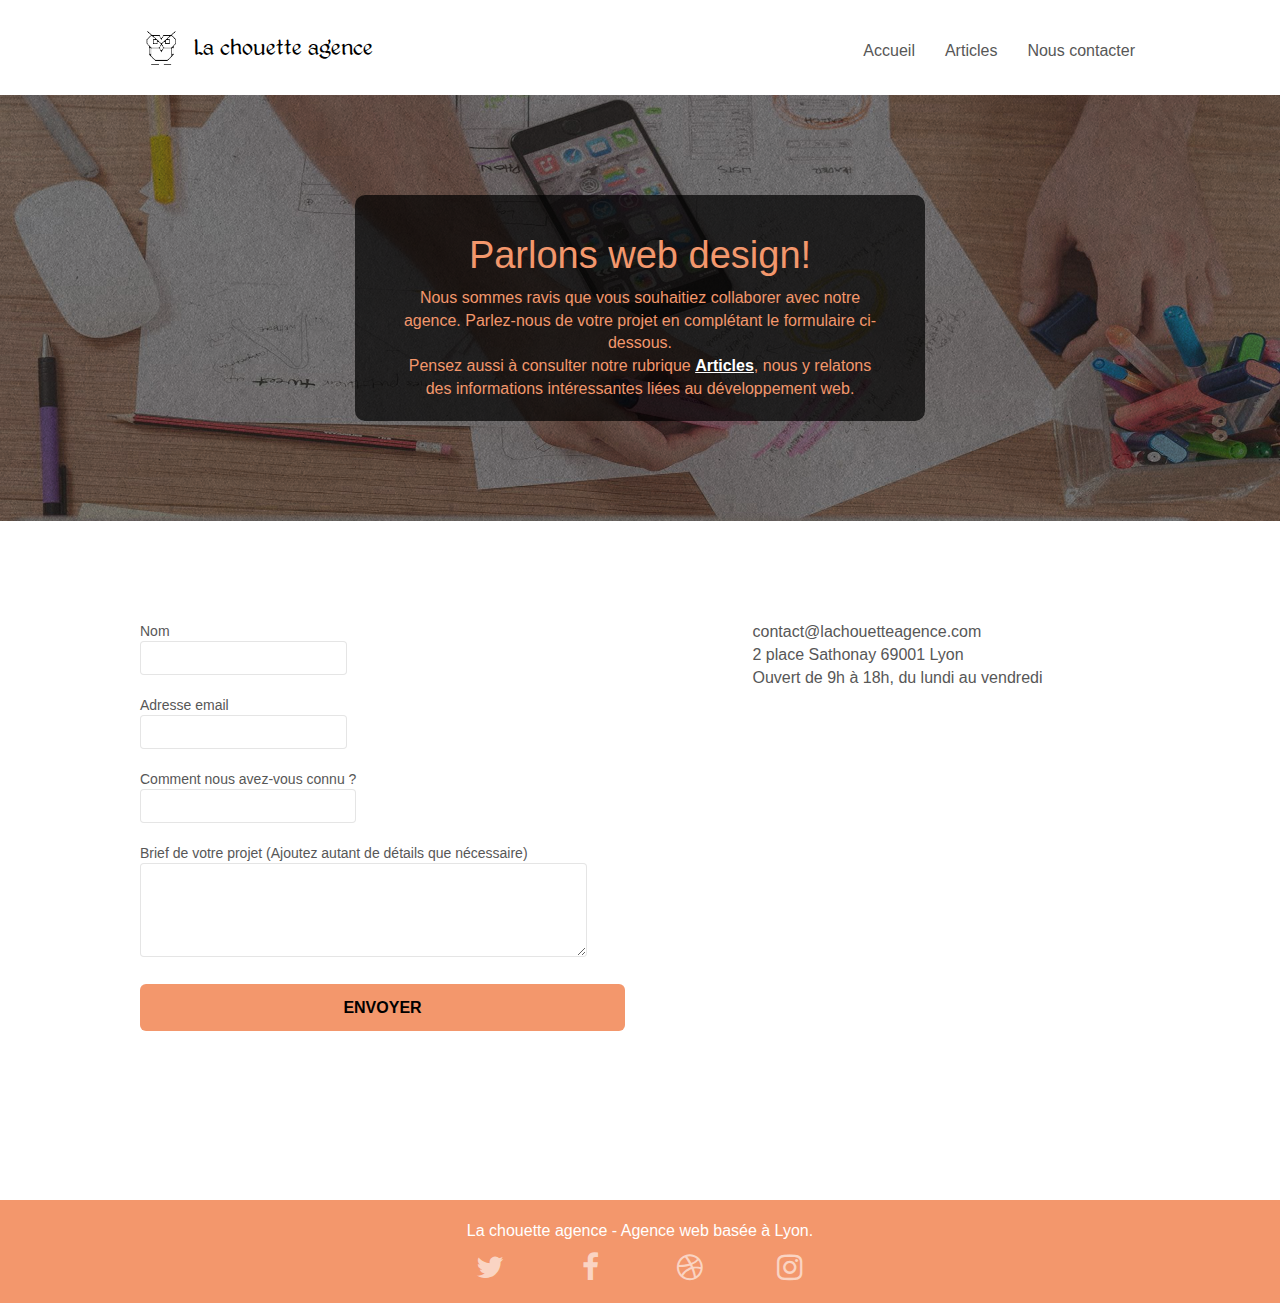
==== contact.html @ 6a5413c5 "uploaded chouette agence seo optimized" ====
<!DOCTYPE html>
<html lang="Default">

<head>
  <meta charset="utf-8" />
  <meta name="viewport" content="width=device-width, initial-scale=1.0, viewport-fit=cover" />
  <title>Contact - La chouette agence</title>
  <meta name="description" content="" />
  <meta name="robots" content="index,follow" />

  <link rel="shortcut icon" type="image/png" href="img/favicon.jpg" />
  <link rel="stylesheet" type="text/css" href="css/bootstrap.min.css" />
  <link rel="stylesheet" type="text/css" href="css/style.min.css" />
  <link rel="stylesheet" type="text/css" href="css/font-awesome.min.css" />
  <link rel="stylesheet" type="text/css" href="css/et-line.min.css" />

  <script src="js/jquery-2.1.0.min.min.js"></script>
  <script src="js/bootstrap.min.min.js"></script>
  <script src="js/blocs.min.min.js"></script>
  <script src="js/jqBootstrapValidation.min.min.js"></script>
  <script src="js/formHandler.min.min.js"></script>

  <!-- Analytics -->
  <script async src="https://www.googletagmanager.com/gtag/js?id=UA-127032970-1"></script>
  <script>
    window.dataLayer = window.dataLayer || [];
    function gtag() {
      dataLayer.push(arguments);
    }
    gtag("js", new Date());

    gtag("config", "UA-127032970-1");
  </script>
  <!-- Analytics END -->
</head>

<body>
  <!-- Principal conteneur -->
  <main class="page-container">
    <!-- bloc-0 -->
    <header class="bloc bgc-white l-bloc" id="bloc-0">
      <div class="container bloc-sm">
        <nav class="navbar row">
          <div class="navbar-header">
            <a class="navbar-brand" href="la_chouette_agence.html"><img src="img/logo-chouette.png"
                alt="La chouette agence, agence web design Lyon" height="40" />
              <span class="chouette-logo">La chouette agence</span>
            </a>
            <button id="nav-toggle" type="button" class="ui-navbar-toggle navbar-toggle" data-toggle="collapse"
              data-target=".navbar-1">
              <span class="sr-only">Toggle navigation</span><span class="icon-bar"></span><span
                class="icon-bar"></span><span class="icon-bar"></span>
            </button>
          </div>
          <div class="collapse navbar-collapse navbar-1 special-dropdown-nav">
            <ul class="site-navigation nav navbar-nav">
              <li>
                <a href="la_chouette_agence.html">Accueil</a>
              </li>
              <li>
                <a href="articles.html">Articles</a>
              </li>
              <li>
                <a href="contact.html">Nous contacter</a>
              </li>
            </ul>
          </div>
        </nav>
      </div>
    </header>
    <!-- bloc-0 END -->

    <!-- bloc-6 -->
    <section class="bloc bg-dots-bg bg-repeat bgc-atomic-tangerine d-bloc bloc-bg-texture texture-paper bg-banniere"
      id="bloc-6">
      <div class="container bloc-lg">
        <div class="row tight-width-whitespace">
          <div class="col-sm-12">
            <div class="black-background-3">
              <h1 class="text-center hero-bloc-text tc-white">
                Parlons web design!
              </h1>
              <p class="text-center mg-lg tc-white tight-width-whitespace">
                Nous sommes ravis que vous souhaitiez collaborer avec notre
                agence. Parlez-nous de votre projet en complétant le
                formulaire ci-dessous. <br />
                Pensez aussi à consulter notre rubrique
                <a class="ltc-white bold-link" href="articles.html">Articles</a>, nous y relatons des informations
                intéressantes liées au
                développement web.
              </p>
            </div>
          </div>
        </div>
      </div>
    </section>
    <!-- bloc-6 END -->

    <!-- bloc-7 -->
    <section class="bloc bgc-white l-bloc" id="bloc-7">
      <div class="container bloc-lg">
        <div class="row">
          <div class="col-sm-6">
            <form id="form_1" novalidate success-msg="Your message has been sent."
              fail-msg="Sorry it seems that our mail server is not responding, Sorry for the inconvenience!">
              <div class="form-group">
                <label>
                  Nom
                  <input id="name" class="form-control" required />
                </label>
              </div>
              <div class="form-group">
                <label>
                  Adresse email
                  <input id="email" class="form-control" type="email" required />
                </label>
              </div>
              <div class="form-group">
                <label>
                  Comment nous avez-vous connu ?
                  <input class="form-control" type="email" required id="input_504" />
                </label>
              </div>
              <div class="form-group">
                <label>
                  Brief de votre projet (Ajoutez autant de détails que
                  nécessaire)<br />
                  <textarea id="message" class="form-control" rows="4" cols="50" required></textarea>
                </label>
              </div>
              <button class="bloc-button btn btn-lg btn-block cta-hero btn-atomic-tangerine" type="submit">
                Envoyer
              </button>
            </form>
          </div>
          <div class="col-sm-6 right-col">
            <p>
              contact@lachouetteagence.com<br />2 place Sathonay 69001 Lyon<br />Ouvert
              de 9h à 18h, du lundi au vendredi<br />
            </p>
            <div class="map">
              <div id="embedmap-display">
                <iframe style="height: 100%; width: 100%; border: 10px;" frameborder="0"
                  src="https://www.google.com/maps/embed/v1/place?q=2+place+sathonay+&key=AIzaSyBFw0Qbyq9zTFTd-tUY6dZWTgaQzuU17R8"></iframe>
              </div>
              <a class="embeddedmap-code" href="https://www.embed-map.com"
                id="grabmaps-authorization">https://www.embed-map.com</a>
            </div>
          </div>
        </div>
      </div>
    </section>
    <!-- bloc-7 END -->

    <!-- ScrollToTop Button -->
    <a class="bloc-button btn btn-d scrollToTop" onclick="scrollToTarget('1')"><span
        class="fa fa-chevron-up"></span></a>
    <!-- ScrollToTop Button END-->

    <!-- Footer - bloc-8 -->
    <footer class="bloc bgc-atomic-tangerine d-bloc" id="bloc-8">
      <div class="container bloc-sm">
        <div class="row">
          <div class="col-sm-12">
            <p class="text-center white">
              La chouette agence - Agence web basée à Lyon.<br />
            </p>
            <div class="row row-no-gutters social">
              <div class="col-sm-3">
                <div class="text-center">
                  <a class="social" href="la_chouette_agence.html"><span class="fa fa-twitter icon-md"></span></a>
                </div>
              </div>
              <div class="col-sm-3">
                <div class="text-center">
                  <a class="social" href="la_chouette_agence.html"><span class="fa fa-facebook icon-md"></span></a>
                </div>
              </div>
              <div class="col-sm-3">
                <div class="text-center">
                  <a class="social" href="la_chouette_agence.html"><span class="fa fa-dribbble icon-md"></span></a>
                </div>
              </div>
              <div class="col-sm-3">
                <div class="text-center">
                  <a class="social" href="la_chouette_agence.html"><span class="fa fa-instagram icon-md"></span></a>
                </div>
              </div>
            </div>
          </div>
        </div>
      </div>
    </footer>
    <!-- Footer - bloc-8 END -->
  </main>
  <!-- Principal conteneur END -->
</body>

</html>
---- css/style.min.css ----
@font-face{font-family:kingthings_petrock_lightRg;src:url(../fonts/Kingthings_Petrock_light-webfont.eot);src:url(../fonts/Kingthings_Petrock_light-webfont.eot?#iefix) format("embedded-opentype"),url(../fonts/Kingthings_Petrock_light-webfont.woff2) format("woff2"),url(../fonts/Kingthings_Petrock_light-webfont.woff) format("woff"),url(../fonts/Kingthings_Petrock_light-webfont.ttf) format("truetype"),url(../fonts/Kingthings_Petrock_light-webfont.svg#kingthings_petrock_lightRg) format("svg");font-weight:400;font-style:normal}body{margin:0;padding:0;background:#fff;overflow-x:hidden;-webkit-font-smoothing:antialiased;-moz-osx-font-smoothing:grayscale}a,button{transition:all .3s ease-in-out;outline:0!important}a:hover{text-decoration:none;cursor:pointer}#page-loading-blocs-notifaction{position:fixed;top:0;bottom:0;width:100%;z-index:100000;background:#fff url(../img/pageload-spinner.gif) no-repeat center center}.bloc{width:100%;clear:both;background:50% 50% no-repeat;padding:0 50px;-webkit-background-size:cover;-moz-background-size:cover;-o-background-size:cover;background-size:cover;position:relative}.bloc .container{padding-left:0;padding-right:0}.bloc-lg{padding:100px 50px}.bloc-md{padding:50px}.bloc-sm{padding:20px 50px}.bg-b-edge,.bg-bl-edge,.bg-br-edge,.bg-center,.bg-l-edge,.bg-r-edge,.bg-repeat,.bg-t-edge,.bg-tl-edge,.bg-tr-edge{-webkit-background-size:auto!important;-moz-background-size:auto!important;-o-background-size:auto!important;background-size:auto!important}.bg-repeat{background:repeat}.bg-t-edge{background:top no-repeat}.bloc-bg-texture::before{content:"";background-size:2px 2px;position:absolute;top:0;bottom:0;left:0;right:0}.texture-paper::before{background:url(../img/texture-paper.png);background-size:280px 280px}.b-parallax{background-attachment:fixed}.d-bloc{color:rgba(255,255,255,.7)}.d-bloc button:hover{color:rgba(255,255,255,.9)}.d-bloc .icon-round,.d-bloc .icon-rounded,.d-bloc .icon-semi-rounded-a,.d-bloc .icon-semi-rounded-b,.d-bloc .icon-square{border-color:rgba(255,255,255,.9)}.d-bloc .divider-h span{border-color:rgba(255,255,255,.2)}.d-bloc .a-btn,.d-bloc .navbar a,.d-bloc .navbar-brand,.d-bloc a .icon-lg,.d-bloc a .icon-md,.d-bloc a .icon-sm,.d-bloc a .icon-xl,.d-bloc h1 a,.d-bloc h2 a,.d-bloc h3 a,.d-bloc h4 a,.d-bloc h5 a,.d-bloc h6 a,.d-bloc p a{color:rgba(255,255,255,.6)}.d-bloc .a-btn:hover,.d-bloc .navbar a:hover,.d-bloc .navbar-brand:hover,.d-bloc a:hover .icon-lg,.d-bloc a:hover .icon-md,.d-bloc a:hover .icon-sm,.d-bloc a:hover .icon-xl,.d-bloc h1 a:hover,.d-bloc h2 a:hover,.d-bloc h3 a:hover,.d-bloc h4 a:hover,.d-bloc h5 a:hover,.d-bloc h6 a:hover,.d-bloc p a:hover{color:#fff}.d-bloc .navbar-toggle .icon-bar{background:#fff}.d-bloc .btn-wire,.d-bloc .btn-wire:hover{color:#fff;border-color:#fff}.d-bloc .panel{color:rgba(0,0,0,.5)}.d-bloc .panel button:hover{color:rgba(0,0,0,.7)}.d-bloc .panel icon{border-color:rgba(0,0,0,.7)}.d-bloc .panel .divider-h span{border-color:rgba(0,0,0,.1)}.d-bloc .panel .a-btn{color:rgba(0,0,0,.6)}.d-bloc .panel .a-btn:hover{color:#000}.d-bloc .panel .btn-wire,.d-bloc .panel .btn-wire:hover{color:rgba(0,0,0,.7);border-color:rgba(0,0,0,.3)}.d-bloc .panel,.l-bloc{color:rgba(0,0,0,.5)}.d-bloc .panel button:hover,.l-bloc button:hover{color:rgba(0,0,0,.7)}.l-bloc .icon-round,.l-bloc .icon-rounded,.l-bloc .icon-semi-rounded-a,.l-bloc .icon-semi-rounded-b,.l-bloc .icon-square{border-color:rgba(0,0,0,.7)}.d-bloc .panel .divider-h span,.l-bloc .divider-h span{border-color:rgba(0,0,0,.1)}.d-bloc .panel .a-btn,.l-bloc .a-btn,.l-bloc .navbar a,.l-bloc .navbar-brand,.l-bloc a .icon-lg,.l-bloc a .icon-md,.l-bloc a .icon-sm,.l-bloc a .icon-xl,.l-bloc h1 a,.l-bloc h2 a,.l-bloc h3 a,.l-bloc h4 a,.l-bloc h5 a,.l-bloc h6 a,.l-bloc p a{color:rgba(0,0,0,.6)}.d-bloc .panel .a-btn:hover,.l-bloc .a-btn:hover,.l-bloc .navbar a:hover,.l-bloc .navbar-brand:hover,.l-bloc a:hover .icon-lg,.l-bloc a:hover .icon-md,.l-bloc a:hover .icon-sm,.l-bloc a:hover .icon-xl,.l-bloc h1 a:hover,.l-bloc h2 a:hover,.l-bloc h3 a:hover,.l-bloc h4 a:hover,.l-bloc h5 a:hover,.l-bloc h6 a:hover,.l-bloc p a:hover{color:#000}.l-bloc .navbar-toggle .icon-bar{color:rgba(0,0,0,.6)}.d-bloc .panel .btn-wire,.d-bloc .panel .btn-wire:hover,.l-bloc .btn-wire,.l-bloc .btn-wire:hover{color:rgba(0,0,0,.7);border-color:rgba(0,0,0,.3)}.voffset{margin-top:30px}.voffset-lg{margin-top:80px}.col-sm-10{margin-bottom:50px}.right-col{display:flex;flex-direction:column;align-items:center}#bloc-6{background-size:100% 100%!important}.med-width-whitespace .title-3steps{text-align:center;line-height:2.5rem}.row-no-gutters{margin-right:0;margin-left:0}.row.row-no-gutters>[class*=" col-"],.row.row-no-gutters>[class^=col-]{padding-right:0;padding-left:0}#bloc-1-hero h1{font-size:32px}.navbar{margin-bottom:0;z-index:1}.navbar-brand{height:auto;padding:3px 15px;font-size:25px;font-weight:400;font-weight:600;line-height:44px}.navbar-brand img{max-height:200px;margin:0 5px 0 0;display:inline}.navbar-brand img[src$=svg]{min-width:100px}.nav-center .navbar-brand img{margin:0}.navbar .nav{padding-top:2px;margin-right:-16px;float:right;z-index:1}.nav>li{float:left;margin-top:4px;font-size:16px}.navbar-nav .open .dropdown-menu>li>a{text-align:inherit}.nav>li a:focus,.nav>li a:hover{background:0 0;color:#c27956!important;text-decoration:underline}.navbar-toggle{margin:10px 10px 0 0;border:0}.navbar-toggle:hover{background:0 0!important}.navbar-toggle .icon-bar{background-color:rgba(0,0,0,.5);width:26px}.nav-invert .navbar .nav{float:left}.nav-invert .navbar-brand,.nav-invert .navbar-header{float:right;position:relative;z-index:2}@media (min-width:768px){.site-navigation{position:absolute;top:50%;right:20px;transform:translate(0,-50%);-webkit-transform:translateY(-50%)}.nav>li .dropdown-menu a,.nav>li .dropdown-menu a:hover{color:#484848}.nav-invert .site-navigation{left:0;right:0}.nav-center{text-align:center}.nav-center .navbar-header{width:100%}.nav-center .nav>li,.nav-center .navbar-brand,.nav-center .navbar-header{float:none;display:inline-block}.nav-center .site-navigation{position:relative;width:100%;right:0;margin-right:0;margin-top:20px}.nav-center.mini-nav .navbar-toggle{float:none;margin:10px auto 0}}.nav>li>.dropdown a{background:0 0!important;display:block;padding:14px 15px}nav .caret{margin:0 5px}.dropdown-menu .dropdown-menu{top:-8px;left:100%}.dropdown-menu .dropmenu-flow-right{top:100%;left:0;margin-left:-1px;border-top-left-radius:0;border-top-right-radius:0}.dropdown-menu .dropdown span{border:4px solid #000;border-top-color:transparent;border-right-color:transparent;border-bottom-color:transparent;margin:6px -5px 0 0!important;float:right}.mg-md{margin-top:10px;margin-bottom:20px}.mg-lg{margin-top:10px;margin-bottom:40px}.btn{margin:0 5px 5px 0}.btn.pull-right{margin:0 0 5px 5px}.btn-d,.btn-d:focus,.btn-d:hover{color:#fff;background:rgba(0,0,0,.3)}button{outline:0!important}.btn-rd{border-radius:40px}.btn-clean{border:1px solid rgba(0,0,0,.08);border-bottom-color:rgba(0,0,0,.1);text-shadow:0 1px 0 rgba(0,0,1,.1);box-shadow:0 1px 3px rgba(0,0,1,.25),inset 0 1px 0 0 rgba(255,255,255,.15)}.icon-md{font-size:30px!important}.icon-lg{font-size:60px!important}.sm-shadow{text-shadow:0 1px 2px rgba(0,0,0,.3)}.panel-sq,.panel-sq .panel-footer,.panel-sq .panel-heading{border-radius:0}.panel-rd{border-radius:30px}.panel-rd .panel-heading{border-radius:29px 29px 0 0}.panel-rd .panel-footer{border-radius:0 0 29px 29px}.form-control{border-color:rgba(0,0,0,.1);box-shadow:none}.scrollToTop{width:40px;height:40px;position:fixed;bottom:20px;right:20px;opacity:0;z-index:500;transition:all .3s ease-in-out}.scrollToTop span{margin-top:6px}.showScrollTop{font-size:14px;opacity:1}a[data-lightbox]{position:relative;display:block;text-align:center}a[data-lightbox]:hover::before{content:"+";font-family:HelveticaNeue-Light,"Helvetica Neue Light","Helvetica Neue",Helvetica,Arial;font-size:32px;width:50px;height:50px;margin-left:-25px;border-radius:50%;background:rgba(0,0,0,.6);color:#fff;font-weight:100;z-index:1;position:absolute;top:50%;transform:translateY(-50%);-webkit-transform:translateY(-50%)}a[data-lightbox]:hover img{opacity:.6;-webkit-animation-fill-mode:none;animation-fill-mode:none}#lightbox-modal{display:flex;align-items:center}#lightbox-modal .modal-dialog{width:90%;max-width:900px;margin:0 auto 0}#lightbox-modal .modal-dialog img{max-height:90vh;margin:0 auto}.lightbox-caption{padding:20px;color:#fff;background:rgba(0,0,0,.5);position:absolute;left:15px;right:15px;bottom:5px}.close-lightbox{color:#fff;font-size:30px;position:absolute;top:20px;right:20px;z-index:20;background:rgba(0,0,0,.5);border:none;line-height:30px;padding:0 9px 5px;opacity:.3}.close-lightbox:hover,.next-lightbox:hover,.prev-lightbox:hover{opacity:1;color:#fff}.next-lightbox,.prev-lightbox{font-size:20px;color:rgba(255,255,255,.9);background:rgba(0,0,0,.5);transition:all .2s ease-in-out;position:absolute;top:45%;z-index:1;opacity:.4}.next-lightbox{padding:6px 8px 1px 13px;right:25px}.prev-lightbox{padding:6px 13px 1px 10px;left:25px}.snapshot-lb .modal-body{padding-bottom:45px}.snapshot-lb .lightbox-caption{padding:0;color:rgba(0,0,0,.5);background:0 0}.btn,a,h1,h2,h3,h4,h5,h6,label,p{font-family:helvetica;font-weight:400;color:#575757!important}.container{max-width:1000px}.hero-bloc-text{font-size:38px}.hero-bloc-text-sub{font-size:36px}.statement-bloc-text{line-height:26px;font-style:italic;font-size:20px;text-align:center;font-weight:lighter;max-width:520px;margin:auto auto auto auto}p{font-size:16px}.tight-width-whitespace{max-width:600px;margin:auto auto auto auto}.h1{font-size:20px;font-family:"Open Sans"}.cta-hero{margin-top:22px;color:#fff!important;text-transform:uppercase;padding:12px 28px 12px 28px;font-size:16px;font-weight:700}.social{max-width:400px;margin:auto auto auto auto}h2{font-size:22px;line-height:1.4em}h3{font-size:15px;text-transform:uppercase;font-weight:700;color:#333!important}.med-width-whitespace{max-width:800px;margin:auto auto auto auto;box-shadow:0 0 0 #000}h1{color:#333!important}h4{color:#333!important}.icons{margin-bottom:14px;margin-top:24px}.white{color:#fff!important}.black{color:#000!important}.portfolio-thumb{margin-bottom:24px}.portfolio-row{margin-bottom:44px;margin-top:50px}.avatar{box-shadow:0 4px 9px rgba(0,0,0,.3)}.chouette-logo{font-family:kingthings_petrock_lightRg,"Franklin Gothic Medium","Arial Narrow",Arial,sans-serif;color:#000;font-weight:500}.black-background{background-color:rgb(0,0,0,.7);border-radius:10px;padding:40px 20px}.black-background-2{background-color:rgb(0,0,0,.7);border-radius:10px;padding:20px 0}.black-background-3{background-color:rgb(0,0,0,.7);border-radius:10px;padding:20px 40px}.map{overflow:hidden;resize:none;max-width:100%;width:400px;height:400px}#embedmap-display{height:100%;width:100%;max-width:100%}#embedmap-display img.text-marker{max-width:none!important;background:0 0!important}#embedmap-display img{max-width:none}.bold-link{font-weight:900;text-decoration:underline!important}.link-articles{text-decoration:underline;font-weight:500}.link-articles:hover{text-decoration:underline;color:#c27956!important}.link-articles:focus{text-decoration:underline;color:#c27956!important}.bgc-white{background-color:#fff}.bgc-dark-slate-blue{background-color:#364577}.bgc-atomic-tangerine{background-color:#f3976c}.tc-white{color:#f3976c!important}.btn-atomic-tangerine{background:#f3976c;color:#000!important}.btn-atomic-tangerine:hover{background:#c27956!important;color:#fff!important}.ltc-white{color:#fff!important}.ltc-white:hover{color:#ccc!important}.ltc-atomic-tangerine{color:#f3976c!important}.ltc-atomic-tangerine:hover{color:#c27956!important}.icon-dark-slate-blue{color:#364577!important;border-color:#364577!important}.bg-dots-bg{background-image:url(../img/dots-bg.png)}.bg-lines-h2-bg{background-image:url(../img/lines-h2-bg.png)}.bg-banniere{background-image:url(../img/la-chouette-agence-banniere.jpg)}.bg-presentation{background-image:url(../img/image-de-presentation.jpg)}@media (max-width:1024px){.bloc{padding-left:20px;padding-right:20px}.bloc-tile-2.full-width-bloc .container,.bloc-tile-3.full-width-bloc .container,.bloc-tile-4.full-width-bloc .container,.bloc.full-width-bloc{padding-left:0;padding-right:0}}@media (max-width:992px) and (min-width:768px){.navbar .nav{max-width:80%}.nav-center.navbar .nav{max-width:100%}}@media only screen and (min-device-width:768px) and (max-device-width:1024px) and (orientation:landscape){.b-parallax{background-attachment:scroll}}@media only screen and (min-device-width:1024px) and (max-device-width:1366px) and (-webkit-min-device-pixel-ratio:1.5){.b-parallax{background-attachment:scroll}}@media (max-width:991px){.container{width:100%}.b-parallax{background-attachment:scroll}#hero-bloc,.page-container{overflow-x:hidden;position:relative}.bloc{padding-left:constant(safe-area-inset-left);padding-right:constant(safe-area-inset-right)}.bloc-group,.bloc-group .bloc{display:block;width:100%}.bloc-fill-screen .fill-bloc-bottom-edge,.bloc-fill-screen .fill-bloc-top-edge{padding:0 20px;padding-left:constant(safe-area-inset-left);padding-right:constant(safe-area-inset-right)}}@media (max-width:767px){.page-container{overflow-x:hidden;position:relative}#disqus_thread,h1,h2,h3,h4,h5,h6,p{padding-left:10px!important;padding-right:10px!important}.b-parallax{background-attachment:scroll}.navbar .nav{padding-top:0;border-top:1px solid rgba(0,0,0,.2);float:none!important}.navbar.row{margin-left:0;margin-right:0}.site-navigation{position:inherit;transform:none;-webkit-transform:none;-ms-transform:none}.nav>li{margin-top:0;border-bottom:1px solid rgba(0,0,0,.1);background:rgba(0,0,0,.05);text-align:left;padding-left:15px;width:100%}.nav>li:hover{background:rgba(0,0,0,.08)}.dropdown .dropdown a .caret{float:none;margin:5px 0 0 10px!important;border:4px solid #000;border-bottom-color:transparent;border-right-color:transparent;border-left-color:transparent}#hero-bloc .navbar .nav{background:rgba(0,0,0,.8)}#hero-bloc .navbar .nav a{color:rgba(255,255,255,.6)}.hero{padding:50px 0}.hero-nav{left:-1px;right:-1px}.navbar-collapse{padding:0;overflow-x:hidden;-webkit-box-shadow:none;box-shadow:none}.navbar-brand img{max-height:40px;width:auto}.nav-invert .navbar-header{float:none;width:100%}.nav-invert .navbar-toggle{float:left;margin-left:10px}.bloc{padding-left:0;padding-right:0}.bloc-lg,.bloc-xl,.bloc-xxl{padding:40px 0}.bloc-md,.bloc-sm{padding-left:0;padding-right:0}.bloc-fill-screen .fill-bloc-bottom-edge,.bloc-fill-screen .fill-bloc-top-edge,.bloc-tile-2 .container,.bloc-tile-3 .container,.bloc-tile-4 .container{padding-left:0;padding-right:0}.a-block{padding:0 10px}.btn-dwn{display:none}.voffset{margin-top:5px}.voffset-md{margin-top:20px}.voffset-lg{margin-top:30px}form{padding:5px}.close-lightbox{display:inline-block}.blocsapp-device-iphone5{background-size:216px 425px;padding-top:60px;width:216px;height:425px}.blocsapp-device-iphone5 img{width:180px;height:320px}}@media (max-width:400px){.bloc{padding-left:0;padding-right:0}.map{height:310px;width:310px}}@media (max-width:767px){.bloc-mob-center-text{text-align:center}img{margin:auto}}
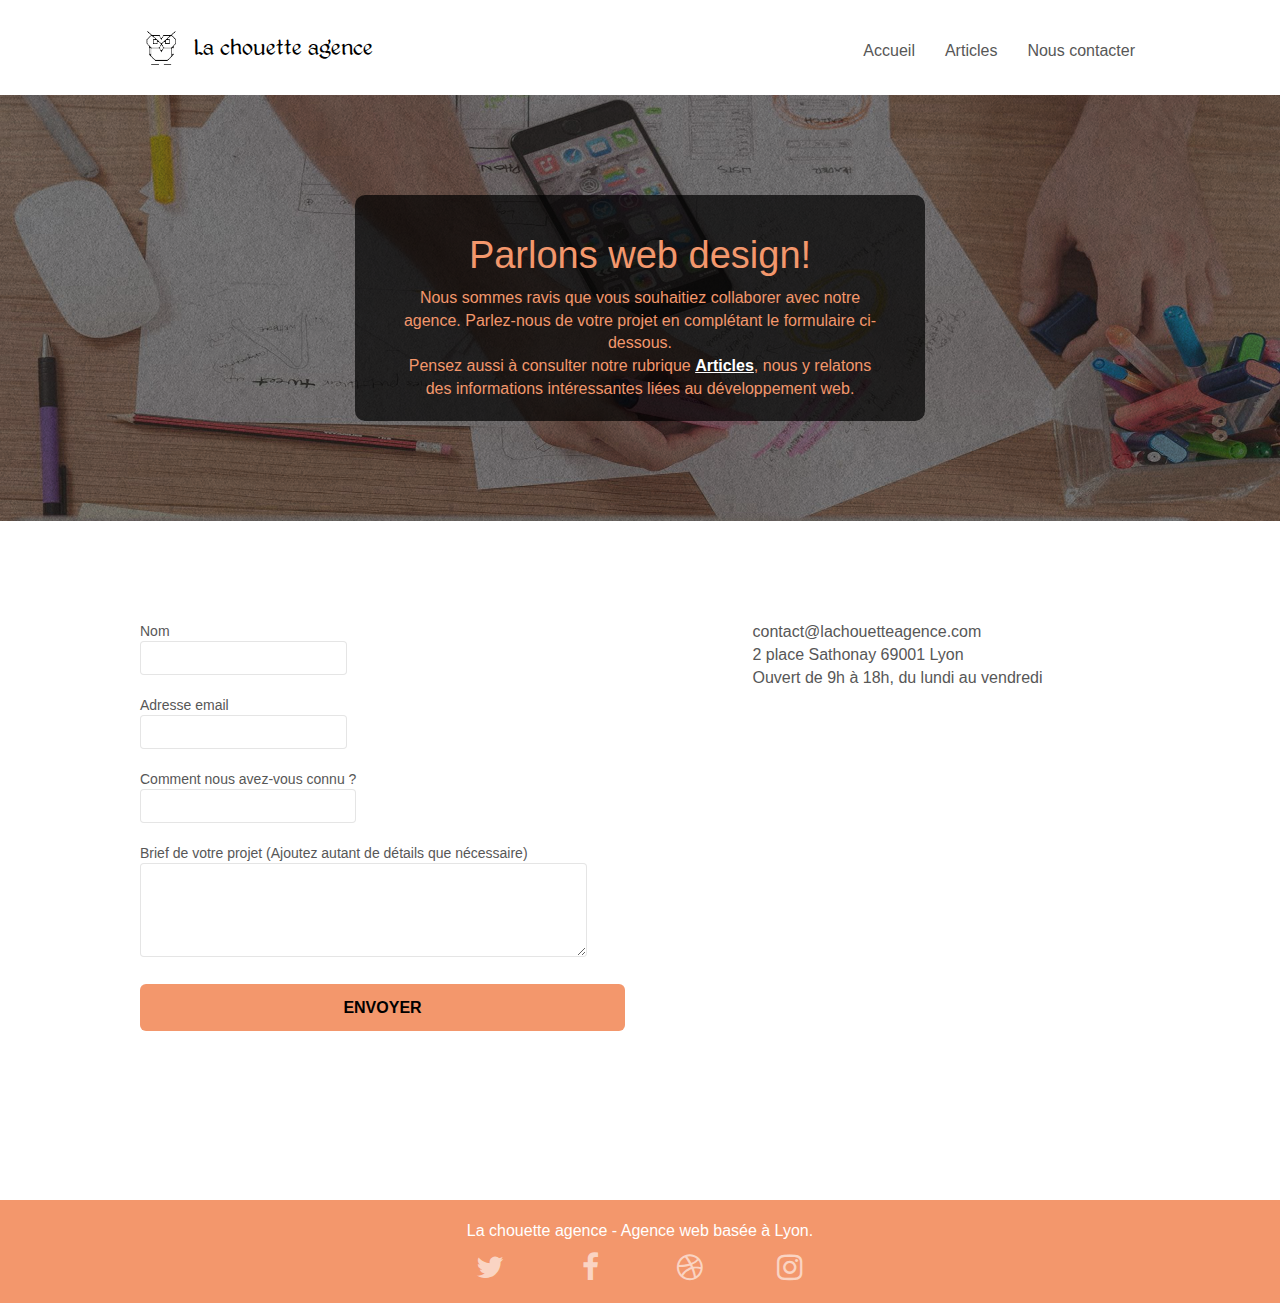
==== commit 11376c60: "modified both html typo" ====
--- a/contact.html
+++ b/contact.html
@@ -42,7 +42,7 @@
       <div class="container bloc-sm">
         <nav class="navbar row">
           <div class="navbar-header">
-            <a class="navbar-brand" href="la_chouette_agence.html"><img src="img/logo-chouette.png"
+            <a class="navbar-brand" href="index.html"><img src="img/logo-chouette.png"
                 alt="La chouette agence, agence web design Lyon" height="40" />
               <span class="chouette-logo">La chouette agence</span>
             </a>
@@ -55,7 +55,7 @@
           <div class="collapse navbar-collapse navbar-1 special-dropdown-nav">
             <ul class="site-navigation nav navbar-nav">
               <li>
-                <a href="la_chouette_agence.html">Accueil</a>
+                <a href="index.html">Accueil</a>
               </li>
               <li>
                 <a href="articles.html">Articles</a>
@@ -168,22 +168,22 @@
             <div class="row row-no-gutters social">
               <div class="col-sm-3">
                 <div class="text-center">
-                  <a class="social" href="la_chouette_agence.html"><span class="fa fa-twitter icon-md"></span></a>
+                  <a class="social" href="index.html"><span class="fa fa-twitter icon-md"></span></a>
                 </div>
               </div>
               <div class="col-sm-3">
                 <div class="text-center">
-                  <a class="social" href="la_chouette_agence.html"><span class="fa fa-facebook icon-md"></span></a>
+                  <a class="social" href="index.html"><span class="fa fa-facebook icon-md"></span></a>
                 </div>
               </div>
               <div class="col-sm-3">
                 <div class="text-center">
-                  <a class="social" href="la_chouette_agence.html"><span class="fa fa-dribbble icon-md"></span></a>
+                  <a class="social" href="index.html"><span class="fa fa-dribbble icon-md"></span></a>
                 </div>
               </div>
               <div class="col-sm-3">
                 <div class="text-center">
-                  <a class="social" href="la_chouette_agence.html"><span class="fa fa-instagram icon-md"></span></a>
+                  <a class="social" href="index.html"><span class="fa fa-instagram icon-md"></span></a>
                 </div>
               </div>
             </div>
--- a/css/style.min.css
+++ b/css/style.min.css
@@ -1 +1 @@
-@font-face{font-family:kingthings_petrock_lightRg;src:url(../fonts/Kingthings_Petrock_light-webfont.eot);src:url(../fonts/Kingthings_Petrock_light-webfont.eot?#iefix) format("embedded-opentype"),url(../fonts/Kingthings_Petrock_light-webfont.woff2) format("woff2"),url(../fonts/Kingthings_Petrock_light-webfont.woff) format("woff"),url(../fonts/Kingthings_Petrock_light-webfont.ttf) format("truetype"),url(../fonts/Kingthings_Petrock_light-webfont.svg#kingthings_petrock_lightRg) format("svg");font-weight:400;font-style:normal}body{margin:0;padding:0;background:#fff;overflow-x:hidden;-webkit-font-smoothing:antialiased;-moz-osx-font-smoothing:grayscale}a,button{transition:all .3s ease-in-out;outline:0!important}a:hover{text-decoration:none;cursor:pointer}#page-loading-blocs-notifaction{position:fixed;top:0;bottom:0;width:100%;z-index:100000;background:#fff url(../img/pageload-spinner.gif) no-repeat center center}.bloc{width:100%;clear:both;background:50% 50% no-repeat;padding:0 50px;-webkit-background-size:cover;-moz-background-size:cover;-o-background-size:cover;background-size:cover;position:relative}.bloc .container{padding-left:0;padding-right:0}.bloc-lg{padding:100px 50px}.bloc-md{padding:50px}.bloc-sm{padding:20px 50px}.bg-b-edge,.bg-bl-edge,.bg-br-edge,.bg-center,.bg-l-edge,.bg-r-edge,.bg-repeat,.bg-t-edge,.bg-tl-edge,.bg-tr-edge{-webkit-background-size:auto!important;-moz-background-size:auto!important;-o-background-size:auto!important;background-size:auto!important}.bg-repeat{background:repeat}.bg-t-edge{background:top no-repeat}.bloc-bg-texture::before{content:"";background-size:2px 2px;position:absolute;top:0;bottom:0;left:0;right:0}.texture-paper::before{background:url(../img/texture-paper.png);background-size:280px 280px}.b-parallax{background-attachment:fixed}.d-bloc{color:rgba(255,255,255,.7)}.d-bloc button:hover{color:rgba(255,255,255,.9)}.d-bloc .icon-round,.d-bloc .icon-rounded,.d-bloc .icon-semi-rounded-a,.d-bloc .icon-semi-rounded-b,.d-bloc .icon-square{border-color:rgba(255,255,255,.9)}.d-bloc .divider-h span{border-color:rgba(255,255,255,.2)}.d-bloc .a-btn,.d-bloc .navbar a,.d-bloc .navbar-brand,.d-bloc a .icon-lg,.d-bloc a .icon-md,.d-bloc a .icon-sm,.d-bloc a .icon-xl,.d-bloc h1 a,.d-bloc h2 a,.d-bloc h3 a,.d-bloc h4 a,.d-bloc h5 a,.d-bloc h6 a,.d-bloc p a{color:rgba(255,255,255,.6)}.d-bloc .a-btn:hover,.d-bloc .navbar a:hover,.d-bloc .navbar-brand:hover,.d-bloc a:hover .icon-lg,.d-bloc a:hover .icon-md,.d-bloc a:hover .icon-sm,.d-bloc a:hover .icon-xl,.d-bloc h1 a:hover,.d-bloc h2 a:hover,.d-bloc h3 a:hover,.d-bloc h4 a:hover,.d-bloc h5 a:hover,.d-bloc h6 a:hover,.d-bloc p a:hover{color:#fff}.d-bloc .navbar-toggle .icon-bar{background:#fff}.d-bloc .btn-wire,.d-bloc .btn-wire:hover{color:#fff;border-color:#fff}.d-bloc .panel{color:rgba(0,0,0,.5)}.d-bloc .panel button:hover{color:rgba(0,0,0,.7)}.d-bloc .panel icon{border-color:rgba(0,0,0,.7)}.d-bloc .panel .divider-h span{border-color:rgba(0,0,0,.1)}.d-bloc .panel .a-btn{color:rgba(0,0,0,.6)}.d-bloc .panel .a-btn:hover{color:#000}.d-bloc .panel .btn-wire,.d-bloc .panel .btn-wire:hover{color:rgba(0,0,0,.7);border-color:rgba(0,0,0,.3)}.d-bloc .panel,.l-bloc{color:rgba(0,0,0,.5)}.d-bloc .panel button:hover,.l-bloc button:hover{color:rgba(0,0,0,.7)}.l-bloc .icon-round,.l-bloc .icon-rounded,.l-bloc .icon-semi-rounded-a,.l-bloc .icon-semi-rounded-b,.l-bloc .icon-square{border-color:rgba(0,0,0,.7)}.d-bloc .panel .divider-h span,.l-bloc .divider-h span{border-color:rgba(0,0,0,.1)}.d-bloc .panel .a-btn,.l-bloc .a-btn,.l-bloc .navbar a,.l-bloc .navbar-brand,.l-bloc a .icon-lg,.l-bloc a .icon-md,.l-bloc a .icon-sm,.l-bloc a .icon-xl,.l-bloc h1 a,.l-bloc h2 a,.l-bloc h3 a,.l-bloc h4 a,.l-bloc h5 a,.l-bloc h6 a,.l-bloc p a{color:rgba(0,0,0,.6)}.d-bloc .panel .a-btn:hover,.l-bloc .a-btn:hover,.l-bloc .navbar a:hover,.l-bloc .navbar-brand:hover,.l-bloc a:hover .icon-lg,.l-bloc a:hover .icon-md,.l-bloc a:hover .icon-sm,.l-bloc a:hover .icon-xl,.l-bloc h1 a:hover,.l-bloc h2 a:hover,.l-bloc h3 a:hover,.l-bloc h4 a:hover,.l-bloc h5 a:hover,.l-bloc h6 a:hover,.l-bloc p a:hover{color:#000}.l-bloc .navbar-toggle .icon-bar{color:rgba(0,0,0,.6)}.d-bloc .panel .btn-wire,.d-bloc .panel .btn-wire:hover,.l-bloc .btn-wire,.l-bloc .btn-wire:hover{color:rgba(0,0,0,.7);border-color:rgba(0,0,0,.3)}.voffset{margin-top:30px}.voffset-lg{margin-top:80px}.col-sm-10{margin-bottom:50px}.right-col{display:flex;flex-direction:column;align-items:center}#bloc-6{background-size:100% 100%!important}.med-width-whitespace .title-3steps{text-align:center;line-height:2.5rem}.row-no-gutters{margin-right:0;margin-left:0}.row.row-no-gutters>[class*=" col-"],.row.row-no-gutters>[class^=col-]{padding-right:0;padding-left:0}#bloc-1-hero h1{font-size:32px}.navbar{margin-bottom:0;z-index:1}.navbar-brand{height:auto;padding:3px 15px;font-size:25px;font-weight:400;font-weight:600;line-height:44px}.navbar-brand img{max-height:200px;margin:0 5px 0 0;display:inline}.navbar-brand img[src$=svg]{min-width:100px}.nav-center .navbar-brand img{margin:0}.navbar .nav{padding-top:2px;margin-right:-16px;float:right;z-index:1}.nav>li{float:left;margin-top:4px;font-size:16px}.navbar-nav .open .dropdown-menu>li>a{text-align:inherit}.nav>li a:focus,.nav>li a:hover{background:0 0;color:#c27956!important;text-decoration:underline}.navbar-toggle{margin:10px 10px 0 0;border:0}.navbar-toggle:hover{background:0 0!important}.navbar-toggle .icon-bar{background-color:rgba(0,0,0,.5);width:26px}.nav-invert .navbar .nav{float:left}.nav-invert .navbar-brand,.nav-invert .navbar-header{float:right;position:relative;z-index:2}@media (min-width:768px){.site-navigation{position:absolute;top:50%;right:20px;transform:translate(0,-50%);-webkit-transform:translateY(-50%)}.nav>li .dropdown-menu a,.nav>li .dropdown-menu a:hover{color:#484848}.nav-invert .site-navigation{left:0;right:0}.nav-center{text-align:center}.nav-center .navbar-header{width:100%}.nav-center .nav>li,.nav-center .navbar-brand,.nav-center .navbar-header{float:none;display:inline-block}.nav-center .site-navigation{position:relative;width:100%;right:0;margin-right:0;margin-top:20px}.nav-center.mini-nav .navbar-toggle{float:none;margin:10px auto 0}}.nav>li>.dropdown a{background:0 0!important;display:block;padding:14px 15px}nav .caret{margin:0 5px}.dropdown-menu .dropdown-menu{top:-8px;left:100%}.dropdown-menu .dropmenu-flow-right{top:100%;left:0;margin-left:-1px;border-top-left-radius:0;border-top-right-radius:0}.dropdown-menu .dropdown span{border:4px solid #000;border-top-color:transparent;border-right-color:transparent;border-bottom-color:transparent;margin:6px -5px 0 0!important;float:right}.mg-md{margin-top:10px;margin-bottom:20px}.mg-lg{margin-top:10px;margin-bottom:40px}.btn{margin:0 5px 5px 0}.btn.pull-right{margin:0 0 5px 5px}.btn-d,.btn-d:focus,.btn-d:hover{color:#fff;background:rgba(0,0,0,.3)}button{outline:0!important}.btn-rd{border-radius:40px}.btn-clean{border:1px solid rgba(0,0,0,.08);border-bottom-color:rgba(0,0,0,.1);text-shadow:0 1px 0 rgba(0,0,1,.1);box-shadow:0 1px 3px rgba(0,0,1,.25),inset 0 1px 0 0 rgba(255,255,255,.15)}.icon-md{font-size:30px!important}.icon-lg{font-size:60px!important}.sm-shadow{text-shadow:0 1px 2px rgba(0,0,0,.3)}.panel-sq,.panel-sq .panel-footer,.panel-sq .panel-heading{border-radius:0}.panel-rd{border-radius:30px}.panel-rd .panel-heading{border-radius:29px 29px 0 0}.panel-rd .panel-footer{border-radius:0 0 29px 29px}.form-control{border-color:rgba(0,0,0,.1);box-shadow:none}.scrollToTop{width:40px;height:40px;position:fixed;bottom:20px;right:20px;opacity:0;z-index:500;transition:all .3s ease-in-out}.scrollToTop span{margin-top:6px}.showScrollTop{font-size:14px;opacity:1}a[data-lightbox]{position:relative;display:block;text-align:center}a[data-lightbox]:hover::before{content:"+";font-family:HelveticaNeue-Light,"Helvetica Neue Light","Helvetica Neue",Helvetica,Arial;font-size:32px;width:50px;height:50px;margin-left:-25px;border-radius:50%;background:rgba(0,0,0,.6);color:#fff;font-weight:100;z-index:1;position:absolute;top:50%;transform:translateY(-50%);-webkit-transform:translateY(-50%)}a[data-lightbox]:hover img{opacity:.6;-webkit-animation-fill-mode:none;animation-fill-mode:none}#lightbox-modal{display:flex;align-items:center}#lightbox-modal .modal-dialog{width:90%;max-width:900px;margin:0 auto 0}#lightbox-modal .modal-dialog img{max-height:90vh;margin:0 auto}.lightbox-caption{padding:20px;color:#fff;background:rgba(0,0,0,.5);position:absolute;left:15px;right:15px;bottom:5px}.close-lightbox{color:#fff;font-size:30px;position:absolute;top:20px;right:20px;z-index:20;background:rgba(0,0,0,.5);border:none;line-height:30px;padding:0 9px 5px;opacity:.3}.close-lightbox:hover,.next-lightbox:hover,.prev-lightbox:hover{opacity:1;color:#fff}.next-lightbox,.prev-lightbox{font-size:20px;color:rgba(255,255,255,.9);background:rgba(0,0,0,.5);transition:all .2s ease-in-out;position:absolute;top:45%;z-index:1;opacity:.4}.next-lightbox{padding:6px 8px 1px 13px;right:25px}.prev-lightbox{padding:6px 13px 1px 10px;left:25px}.snapshot-lb .modal-body{padding-bottom:45px}.snapshot-lb .lightbox-caption{padding:0;color:rgba(0,0,0,.5);background:0 0}.btn,a,h1,h2,h3,h4,h5,h6,label,p{font-family:helvetica;font-weight:400;color:#575757!important}.container{max-width:1000px}.hero-bloc-text{font-size:38px}.hero-bloc-text-sub{font-size:36px}.statement-bloc-text{line-height:26px;font-style:italic;font-size:20px;text-align:center;font-weight:lighter;max-width:520px;margin:auto auto auto auto}p{font-size:16px}.tight-width-whitespace{max-width:600px;margin:auto auto auto auto}.h1{font-size:20px;font-family:"Open Sans"}.cta-hero{margin-top:22px;color:#fff!important;text-transform:uppercase;padding:12px 28px 12px 28px;font-size:16px;font-weight:700}.social{max-width:400px;margin:auto auto auto auto}h2{font-size:22px;line-height:1.4em}h3{font-size:15px;text-transform:uppercase;font-weight:700;color:#333!important}.med-width-whitespace{max-width:800px;margin:auto auto auto auto;box-shadow:0 0 0 #000}h1{color:#333!important}h4{color:#333!important}.icons{margin-bottom:14px;margin-top:24px}.white{color:#fff!important}.black{color:#000!important}.portfolio-thumb{margin-bottom:24px}.portfolio-row{margin-bottom:44px;margin-top:50px}.avatar{box-shadow:0 4px 9px rgba(0,0,0,.3)}.chouette-logo{font-family:kingthings_petrock_lightRg,"Franklin Gothic Medium","Arial Narrow",Arial,sans-serif;color:#000;font-weight:500}.black-background{background-color:rgb(0,0,0,.7);border-radius:10px;padding:40px 20px}.black-background-2{background-color:rgb(0,0,0,.7);border-radius:10px;padding:20px 0}.black-background-3{background-color:rgb(0,0,0,.7);border-radius:10px;padding:20px 40px}.map{overflow:hidden;resize:none;max-width:100%;width:400px;height:400px}#embedmap-display{height:100%;width:100%;max-width:100%}#embedmap-display img.text-marker{max-width:none!important;background:0 0!important}#embedmap-display img{max-width:none}.bold-link{font-weight:900;text-decoration:underline!important}.link-articles{text-decoration:underline;font-weight:500}.link-articles:hover{text-decoration:underline;color:#c27956!important}.link-articles:focus{text-decoration:underline;color:#c27956!important}.bgc-white{background-color:#fff}.bgc-dark-slate-blue{background-color:#364577}.bgc-atomic-tangerine{background-color:#f3976c}.tc-white{color:#f3976c!important}.btn-atomic-tangerine{background:#f3976c;color:#000!important}.btn-atomic-tangerine:hover{background:#c27956!important;color:#fff!important}.ltc-white{color:#fff!important}.ltc-white:hover{color:#ccc!important}.ltc-atomic-tangerine{color:#f3976c!important}.ltc-atomic-tangerine:hover{color:#c27956!important}.icon-dark-slate-blue{color:#364577!important;border-color:#364577!important}.bg-dots-bg{background-image:url(../img/dots-bg.png)}.bg-lines-h2-bg{background-image:url(../img/lines-h2-bg.png)}.bg-banniere{background-image:url(../img/la-chouette-agence-banniere.jpg)}.bg-presentation{background-image:url(../img/image-de-presentation.jpg)}@media (max-width:1024px){.bloc{padding-left:20px;padding-right:20px}.bloc-tile-2.full-width-bloc .container,.bloc-tile-3.full-width-bloc .container,.bloc-tile-4.full-width-bloc .container,.bloc.full-width-bloc{padding-left:0;padding-right:0}}@media (max-width:992px) and (min-width:768px){.navbar .nav{max-width:80%}.nav-center.navbar .nav{max-width:100%}}@media only screen and (min-device-width:768px) and (max-device-width:1024px) and (orientation:landscape){.b-parallax{background-attachment:scroll}}@media only screen and (min-device-width:1024px) and (max-device-width:1366px) and (-webkit-min-device-pixel-ratio:1.5){.b-parallax{background-attachment:scroll}}@media (max-width:991px){.container{width:100%}.b-parallax{background-attachment:scroll}#hero-bloc,.page-container{overflow-x:hidden;position:relative}.bloc{padding-left:constant(safe-area-inset-left);padding-right:constant(safe-area-inset-right)}.bloc-group,.bloc-group .bloc{display:block;width:100%}.bloc-fill-screen .fill-bloc-bottom-edge,.bloc-fill-screen .fill-bloc-top-edge{padding:0 20px;padding-left:constant(safe-area-inset-left);padding-right:constant(safe-area-inset-right)}}@media (max-width:767px){.page-container{overflow-x:hidden;position:relative}#disqus_thread,h1,h2,h3,h4,h5,h6,p{padding-left:10px!important;padding-right:10px!important}.b-parallax{background-attachment:scroll}.navbar .nav{padding-top:0;border-top:1px solid rgba(0,0,0,.2);float:none!important}.navbar.row{margin-left:0;margin-right:0}.site-navigation{position:inherit;transform:none;-webkit-transform:none;-ms-transform:none}.nav>li{margin-top:0;border-bottom:1px solid rgba(0,0,0,.1);background:rgba(0,0,0,.05);text-align:left;padding-left:15px;width:100%}.nav>li:hover{background:rgba(0,0,0,.08)}.dropdown .dropdown a .caret{float:none;margin:5px 0 0 10px!important;border:4px solid #000;border-bottom-color:transparent;border-right-color:transparent;border-left-color:transparent}#hero-bloc .navbar .nav{background:rgba(0,0,0,.8)}#hero-bloc .navbar .nav a{color:rgba(255,255,255,.6)}.hero{padding:50px 0}.hero-nav{left:-1px;right:-1px}.navbar-collapse{padding:0;overflow-x:hidden;-webkit-box-shadow:none;box-shadow:none}.navbar-brand img{max-height:40px;width:auto}.nav-invert .navbar-header{float:none;width:100%}.nav-invert .navbar-toggle{float:left;margin-left:10px}.bloc{padding-left:0;padding-right:0}.bloc-lg,.bloc-xl,.bloc-xxl{padding:40px 0}.bloc-md,.bloc-sm{padding-left:0;padding-right:0}.bloc-fill-screen .fill-bloc-bottom-edge,.bloc-fill-screen .fill-bloc-top-edge,.bloc-tile-2 .container,.bloc-tile-3 .container,.bloc-tile-4 .container{padding-left:0;padding-right:0}.a-block{padding:0 10px}.btn-dwn{display:none}.voffset{margin-top:5px}.voffset-md{margin-top:20px}.voffset-lg{margin-top:30px}form{padding:5px}.close-lightbox{display:inline-block}.blocsapp-device-iphone5{background-size:216px 425px;padding-top:60px;width:216px;height:425px}.blocsapp-device-iphone5 img{width:180px;height:320px}}@media (max-width:400px){.bloc{padding-left:0;padding-right:0}.map{height:310px;width:310px}}@media (max-width:767px){.bloc-mob-center-text{text-align:center}img{margin:auto}}
+@font-face{font-family:kingthings_petrock_lightRg;src:url(../fonts/Kingthings_Petrock_light-webfont.eot);src:url(../fonts/Kingthings_Petrock_light-webfont.eot?#iefix) format("embedded-opentype"),url(../fonts/Kingthings_Petrock_light-webfont.woff) format("woff"),url(../fonts/Kingthings_Petrock_light-webfont.ttf) format("truetype"),url(../fonts/Kingthings_Petrock_light-webfont.svg#kingthings_petrock_lightRg) format("svg");font-weight:400;font-style:normal}body{margin:0;padding:0;background:#fff;overflow-x:hidden;-webkit-font-smoothing:antialiased;-moz-osx-font-smoothing:grayscale}a,button{transition:all .3s ease-in-out;outline:0!important}a:hover{text-decoration:none;cursor:pointer}#page-loading-blocs-notifaction{position:fixed;top:0;bottom:0;width:100%;z-index:100000;background:#fff url(../img/pageload-spinner.gif) no-repeat center center}.bloc{width:100%;clear:both;background:50% 50% no-repeat;padding:0 50px;-webkit-background-size:cover;-moz-background-size:cover;-o-background-size:cover;background-size:cover;position:relative}.bloc .container{padding-left:0;padding-right:0}.bloc-lg{padding:100px 50px}.bloc-md{padding:50px}.bloc-sm{padding:20px 50px}.bg-b-edge,.bg-bl-edge,.bg-br-edge,.bg-center,.bg-l-edge,.bg-r-edge,.bg-repeat,.bg-t-edge,.bg-tl-edge,.bg-tr-edge{-webkit-background-size:auto!important;-moz-background-size:auto!important;-o-background-size:auto!important;background-size:auto!important}.bg-repeat{background:repeat}.bg-t-edge{background:top no-repeat}.bloc-bg-texture::before{content:"";background-size:2px 2px;position:absolute;top:0;bottom:0;left:0;right:0}.texture-paper::before{background:url(../img/texture-paper.png);background-size:280px 280px}.b-parallax{background-attachment:fixed}.d-bloc{color:rgba(255,255,255,.7)}.d-bloc button:hover{color:rgba(255,255,255,.9)}.d-bloc .icon-round,.d-bloc .icon-rounded,.d-bloc .icon-semi-rounded-a,.d-bloc .icon-semi-rounded-b,.d-bloc .icon-square{border-color:rgba(255,255,255,.9)}.d-bloc .divider-h span{border-color:rgba(255,255,255,.2)}.d-bloc .a-btn,.d-bloc .navbar a,.d-bloc .navbar-brand,.d-bloc a .icon-lg,.d-bloc a .icon-md,.d-bloc a .icon-sm,.d-bloc a .icon-xl,.d-bloc h1 a,.d-bloc h2 a,.d-bloc h3 a,.d-bloc h4 a,.d-bloc h5 a,.d-bloc h6 a,.d-bloc p a{color:rgba(255,255,255,.6)}.d-bloc .a-btn:hover,.d-bloc .navbar a:hover,.d-bloc .navbar-brand:hover,.d-bloc a:hover .icon-lg,.d-bloc a:hover .icon-md,.d-bloc a:hover .icon-sm,.d-bloc a:hover .icon-xl,.d-bloc h1 a:hover,.d-bloc h2 a:hover,.d-bloc h3 a:hover,.d-bloc h4 a:hover,.d-bloc h5 a:hover,.d-bloc h6 a:hover,.d-bloc p a:hover{color:#fff}.d-bloc .navbar-toggle .icon-bar{background:#fff}.d-bloc .btn-wire,.d-bloc .btn-wire:hover{color:#fff;border-color:#fff}.d-bloc .panel{color:rgba(0,0,0,.5)}.d-bloc .panel button:hover{color:rgba(0,0,0,.7)}.d-bloc .panel icon{border-color:rgba(0,0,0,.7)}.d-bloc .panel .divider-h span{border-color:rgba(0,0,0,.1)}.d-bloc .panel .a-btn{color:rgba(0,0,0,.6)}.d-bloc .panel .a-btn:hover{color:#000}.d-bloc .panel .btn-wire,.d-bloc .panel .btn-wire:hover{color:rgba(0,0,0,.7);border-color:rgba(0,0,0,.3)}.d-bloc .panel,.l-bloc{color:rgba(0,0,0,.5)}.d-bloc .panel button:hover,.l-bloc button:hover{color:rgba(0,0,0,.7)}.l-bloc .icon-round,.l-bloc .icon-rounded,.l-bloc .icon-semi-rounded-a,.l-bloc .icon-semi-rounded-b,.l-bloc .icon-square{border-color:rgba(0,0,0,.7)}.d-bloc .panel .divider-h span,.l-bloc .divider-h span{border-color:rgba(0,0,0,.1)}.d-bloc .panel .a-btn,.l-bloc .a-btn,.l-bloc .navbar a,.l-bloc .navbar-brand,.l-bloc a .icon-lg,.l-bloc a .icon-md,.l-bloc a .icon-sm,.l-bloc a .icon-xl,.l-bloc h1 a,.l-bloc h2 a,.l-bloc h3 a,.l-bloc h4 a,.l-bloc h5 a,.l-bloc h6 a,.l-bloc p a{color:rgba(0,0,0,.6)}.d-bloc .panel .a-btn:hover,.l-bloc .a-btn:hover,.l-bloc .navbar a:hover,.l-bloc .navbar-brand:hover,.l-bloc a:hover .icon-lg,.l-bloc a:hover .icon-md,.l-bloc a:hover .icon-sm,.l-bloc a:hover .icon-xl,.l-bloc h1 a:hover,.l-bloc h2 a:hover,.l-bloc h3 a:hover,.l-bloc h4 a:hover,.l-bloc h5 a:hover,.l-bloc h6 a:hover,.l-bloc p a:hover{color:#000}.l-bloc .navbar-toggle .icon-bar{color:rgba(0,0,0,.6)}.d-bloc .panel .btn-wire,.d-bloc .panel .btn-wire:hover,.l-bloc .btn-wire,.l-bloc .btn-wire:hover{color:rgba(0,0,0,.7);border-color:rgba(0,0,0,.3)}.voffset{margin-top:30px}.voffset-lg{margin-top:80px}.col-sm-10{margin-bottom:50px}.right-col{display:flex;flex-direction:column;align-items:center}#bloc-6{background-size:100% 100%!important}.med-width-whitespace .title-3steps{text-align:center;line-height:2.5rem}.row-no-gutters{margin-right:0;margin-left:0}.row.row-no-gutters>[class*=" col-"],.row.row-no-gutters>[class^=col-]{padding-right:0;padding-left:0}#bloc-1-hero h1{font-size:32px}.navbar{margin-bottom:0;z-index:1}.navbar-brand{height:auto;padding:3px 15px;font-size:25px;font-weight:400;font-weight:600;line-height:44px}.navbar-brand img{max-height:200px;margin:0 5px 0 0;display:inline}.navbar-brand img[src$=svg]{min-width:100px}.nav-center .navbar-brand img{margin:0}.navbar .nav{padding-top:2px;margin-right:-16px;float:right;z-index:1}.nav>li{float:left;margin-top:4px;font-size:16px}.navbar-nav .open .dropdown-menu>li>a{text-align:inherit}.nav>li a:focus,.nav>li a:hover{background:0 0;color:#c27956!important;text-decoration:underline}.navbar-toggle{margin:10px 10px 0 0;border:0}.navbar-toggle:hover{background:0 0!important}.navbar-toggle .icon-bar{background-color:rgba(0,0,0,.5);width:26px}.nav-invert .navbar .nav{float:left}.nav-invert .navbar-brand,.nav-invert .navbar-header{float:right;position:relative;z-index:2}@media (min-width:768px){.site-navigation{position:absolute;top:50%;right:20px;transform:translate(0,-50%);-webkit-transform:translateY(-50%)}.nav>li .dropdown-menu a,.nav>li .dropdown-menu a:hover{color:#484848}.nav-invert .site-navigation{left:0;right:0}.nav-center{text-align:center}.nav-center .navbar-header{width:100%}.nav-center .nav>li,.nav-center .navbar-brand,.nav-center .navbar-header{float:none;display:inline-block}.nav-center .site-navigation{position:relative;width:100%;right:0;margin-right:0;margin-top:20px}.nav-center.mini-nav .navbar-toggle{float:none;margin:10px auto 0}}.nav>li>.dropdown a{background:0 0!important;display:block;padding:14px 15px}nav .caret{margin:0 5px}.dropdown-menu .dropdown-menu{top:-8px;left:100%}.dropdown-menu .dropmenu-flow-right{top:100%;left:0;margin-left:-1px;border-top-left-radius:0;border-top-right-radius:0}.dropdown-menu .dropdown span{border:4px solid #000;border-top-color:transparent;border-right-color:transparent;border-bottom-color:transparent;margin:6px -5px 0 0!important;float:right}.mg-md{margin-top:10px;margin-bottom:20px}.mg-lg{margin-top:10px;margin-bottom:40px}.btn{margin:0 5px 5px 0}.btn.pull-right{margin:0 0 5px 5px}.btn-d,.btn-d:focus,.btn-d:hover{color:#fff;background:rgba(0,0,0,.3)}button{outline:0!important}.btn-rd{border-radius:40px}.btn-clean{border:1px solid rgba(0,0,0,.08);border-bottom-color:rgba(0,0,0,.1);text-shadow:0 1px 0 rgba(0,0,1,.1);box-shadow:0 1px 3px rgba(0,0,1,.25),inset 0 1px 0 0 rgba(255,255,255,.15)}.icon-md{font-size:30px!important}.icon-lg{font-size:60px!important}.sm-shadow{text-shadow:0 1px 2px rgba(0,0,0,.3)}.panel-sq,.panel-sq .panel-footer,.panel-sq .panel-heading{border-radius:0}.panel-rd{border-radius:30px}.panel-rd .panel-heading{border-radius:29px 29px 0 0}.panel-rd .panel-footer{border-radius:0 0 29px 29px}.form-control{border-color:rgba(0,0,0,.1);box-shadow:none}.scrollToTop{width:40px;height:40px;position:fixed;bottom:20px;right:20px;opacity:0;z-index:500;transition:all .3s ease-in-out}.scrollToTop span{margin-top:6px}.showScrollTop{font-size:14px;opacity:1}a[data-lightbox]{position:relative;display:block;text-align:center}a[data-lightbox]:hover::before{content:"+";font-family:HelveticaNeue-Light,"Helvetica Neue Light","Helvetica Neue",Helvetica,Arial;font-size:32px;width:50px;height:50px;margin-left:-25px;border-radius:50%;background:rgba(0,0,0,.6);color:#fff;font-weight:100;z-index:1;position:absolute;top:50%;transform:translateY(-50%);-webkit-transform:translateY(-50%)}a[data-lightbox]:hover img{opacity:.6;-webkit-animation-fill-mode:none;animation-fill-mode:none}#lightbox-modal{display:flex;align-items:center}#lightbox-modal .modal-dialog{width:90%;max-width:900px;margin:0 auto 0}#lightbox-modal .modal-dialog img{max-height:90vh;margin:0 auto}.lightbox-caption{padding:20px;color:#fff;background:rgba(0,0,0,.5);position:absolute;left:15px;right:15px;bottom:5px}.close-lightbox{color:#fff;font-size:30px;position:absolute;top:20px;right:20px;z-index:20;background:rgba(0,0,0,.5);border:none;line-height:30px;padding:0 9px 5px;opacity:.3}.close-lightbox:hover,.next-lightbox:hover,.prev-lightbox:hover{opacity:1;color:#fff}.next-lightbox,.prev-lightbox{font-size:20px;color:rgba(255,255,255,.9);background:rgba(0,0,0,.5);transition:all .2s ease-in-out;position:absolute;top:45%;z-index:1;opacity:.4}.next-lightbox{padding:6px 8px 1px 13px;right:25px}.prev-lightbox{padding:6px 13px 1px 10px;left:25px}.snapshot-lb .modal-body{padding-bottom:45px}.snapshot-lb .lightbox-caption{padding:0;color:rgba(0,0,0,.5);background:0 0}.btn,a,h1,h2,h3,h4,h5,h6,label,p{font-family:helvetica;font-weight:400;color:#575757!important}.container{max-width:1000px}.hero-bloc-text{font-size:38px}.hero-bloc-text-sub{font-size:36px}.statement-bloc-text{line-height:26px;font-style:italic;font-size:20px;text-align:center;font-weight:lighter;max-width:520px;margin:auto auto auto auto}p{font-size:16px}.tight-width-whitespace{max-width:600px;margin:auto auto auto auto}.h1{font-size:20px;font-family:"Open Sans"}.cta-hero{margin-top:22px;color:#fff!important;text-transform:uppercase;padding:12px 28px 12px 28px;font-size:16px;font-weight:700}.social{max-width:400px;margin:auto auto auto auto}h2{font-size:22px;line-height:1.4em}h3{font-size:15px;text-transform:uppercase;font-weight:700;color:#333!important}.med-width-whitespace{max-width:800px;margin:auto auto auto auto;box-shadow:0 0 0 #000}h1{color:#333!important}h4{color:#333!important}.icons{margin-bottom:14px;margin-top:24px}.white{color:#fff!important}.black{color:#000!important}.portfolio-thumb{margin-bottom:24px}.portfolio-row{margin-bottom:44px;margin-top:50px}.avatar{box-shadow:0 4px 9px rgba(0,0,0,.3)}.chouette-logo{font-family:kingthings_petrock_lightRg,"Franklin Gothic Medium","Arial Narrow",Arial,sans-serif;color:#000;font-weight:500}.black-background{background-color:rgb(0,0,0,.7);border-radius:10px;padding:40px 20px}.black-background-2{background-color:rgb(0,0,0,.7);border-radius:10px;padding:20px 0}.black-background-3{background-color:rgb(0,0,0,.7);border-radius:10px;padding:20px 40px}.map{overflow:hidden;resize:none;max-width:100%;width:400px;height:400px}#embedmap-display{height:100%;width:100%;max-width:100%}#embedmap-display img.text-marker{max-width:none!important;background:0 0!important}#embedmap-display img{max-width:none}.bold-link{font-weight:900;text-decoration:underline!important}.link-articles{text-decoration:underline;font-weight:500}.link-articles:hover{text-decoration:underline;color:#c27956!important}.link-articles:focus{text-decoration:underline;color:#c27956!important}.bgc-white{background-color:#fff}.bgc-dark-slate-blue{background-color:#364577}.bgc-atomic-tangerine{background-color:#f3976c}.tc-white{color:#f3976c!important}.btn-atomic-tangerine{background:#f3976c;color:#000!important}.btn-atomic-tangerine:hover{background:#c27956!important;color:#fff!important}.ltc-white{color:#fff!important}.ltc-white:hover{color:#ccc!important}.ltc-atomic-tangerine{color:#f3976c!important}.ltc-atomic-tangerine:hover{color:#c27956!important}.icon-dark-slate-blue{color:#364577!important;border-color:#364577!important}.bg-dots-bg{background-image:url(../img/dots-bg.png)}.bg-lines-h2-bg{background-image:url(../img/lines-h2-bg.png)}.bg-banniere{background-image:url(../img/la-chouette-agence-banniere.jpg)}.bg-presentation{background-image:url(../img/image-de-presentation.jpg)}@media (max-width:1024px){.bloc{padding-left:20px;padding-right:20px}.bloc-tile-2.full-width-bloc .container,.bloc-tile-3.full-width-bloc .container,.bloc-tile-4.full-width-bloc .container,.bloc.full-width-bloc{padding-left:0;padding-right:0}}@media (max-width:992px) and (min-width:768px){.navbar .nav{max-width:80%}.nav-center.navbar .nav{max-width:100%}}@media only screen and (min-device-width:768px) and (max-device-width:1024px) and (orientation:landscape){.b-parallax{background-attachment:scroll}}@media only screen and (min-device-width:1024px) and (max-device-width:1366px) and (-webkit-min-device-pixel-ratio:1.5){.b-parallax{background-attachment:scroll}}@media (max-width:991px){.container{width:100%}.b-parallax{background-attachment:scroll}#hero-bloc,.page-container{overflow-x:hidden;position:relative}.bloc{padding-left:constant(safe-area-inset-left);padding-right:constant(safe-area-inset-right)}.bloc-group,.bloc-group .bloc{display:block;width:100%}.bloc-fill-screen .fill-bloc-bottom-edge,.bloc-fill-screen .fill-bloc-top-edge{padding:0 20px;padding-left:constant(safe-area-inset-left);padding-right:constant(safe-area-inset-right)}}@media (max-width:767px){.page-container{overflow-x:hidden;position:relative}#disqus_thread,h1,h2,h3,h4,h5,h6,p{padding-left:10px!important;padding-right:10px!important}.b-parallax{background-attachment:scroll}.navbar .nav{padding-top:0;border-top:1px solid rgba(0,0,0,.2);float:none!important}.navbar.row{margin-left:0;margin-right:0}.site-navigation{position:inherit;transform:none;-webkit-transform:none;-ms-transform:none}.nav>li{margin-top:0;border-bottom:1px solid rgba(0,0,0,.1);background:rgba(0,0,0,.05);text-align:left;padding-left:15px;width:100%}.nav>li:hover{background:rgba(0,0,0,.08)}.dropdown .dropdown a .caret{float:none;margin:5px 0 0 10px!important;border:4px solid #000;border-bottom-color:transparent;border-right-color:transparent;border-left-color:transparent}#hero-bloc .navbar .nav{background:rgba(0,0,0,.8)}#hero-bloc .navbar .nav a{color:rgba(255,255,255,.6)}.hero{padding:50px 0}.hero-nav{left:-1px;right:-1px}.navbar-collapse{padding:0;overflow-x:hidden;-webkit-box-shadow:none;box-shadow:none}.navbar-brand img{max-height:40px;width:auto}.nav-invert .navbar-header{float:none;width:100%}.nav-invert .navbar-toggle{float:left;margin-left:10px}.bloc{padding-left:0;padding-right:0}.bloc-lg,.bloc-xl,.bloc-xxl{padding:40px 0}.bloc-md,.bloc-sm{padding-left:0;padding-right:0}.bloc-fill-screen .fill-bloc-bottom-edge,.bloc-fill-screen .fill-bloc-top-edge,.bloc-tile-2 .container,.bloc-tile-3 .container,.bloc-tile-4 .container{padding-left:0;padding-right:0}.a-block{padding:0 10px}.btn-dwn{display:none}.voffset{margin-top:5px}.voffset-md{margin-top:20px}.voffset-lg{margin-top:30px}form{padding:5px}.close-lightbox{display:inline-block}.blocsapp-device-iphone5{background-size:216px 425px;padding-top:60px;width:216px;height:425px}.blocsapp-device-iphone5 img{width:180px;height:320px}}@media (max-width:400px){.bloc{padding-left:0;padding-right:0}.map{height:310px;width:310px}}@media (max-width:767px){.bloc-mob-center-text{text-align:center}img{margin:auto}}
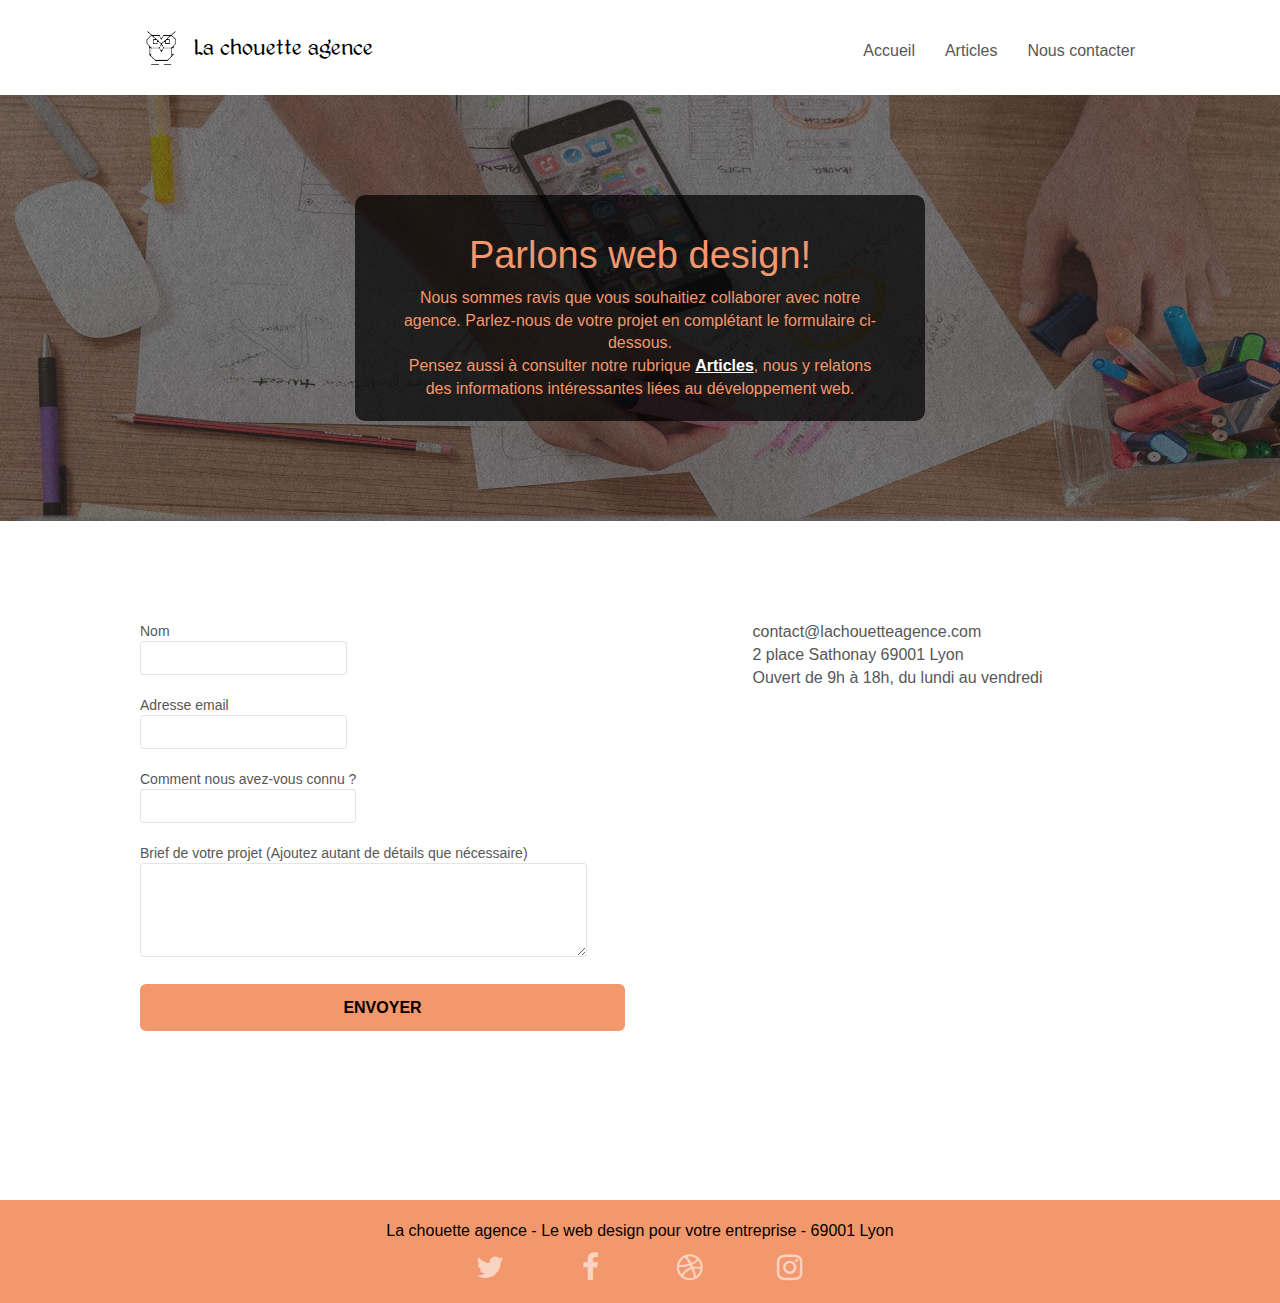
==== commit 4eb5262d: "corrected text contrast in footer" ====
--- a/contact.html
+++ b/contact.html
@@ -162,28 +162,32 @@
       <div class="container bloc-sm">
         <div class="row">
           <div class="col-sm-12">
-            <p class="text-center white">
-              La chouette agence - Agence web basée à Lyon.<br />
+            <p class="text-center black">
+              La chouette agence - Le web design pour votre entreprise - 69001 Lyon<br />
             </p>
             <div class="row row-no-gutters social">
               <div class="col-sm-3">
                 <div class="text-center">
-                  <a class="social" href="index.html"><span class="fa fa-twitter icon-md"></span></a>
-                </div>
-              </div>
-              <div class="col-sm-3">
-                <div class="text-center">
-                  <a class="social" href="index.html"><span class="fa fa-facebook icon-md"></span></a>
-                </div>
-              </div>
-              <div class="col-sm-3">
-                <div class="text-center">
-                  <a class="social" href="index.html"><span class="fa fa-dribbble icon-md"></span></a>
-                </div>
-              </div>
-              <div class="col-sm-3">
-                <div class="text-center">
-                  <a class="social" href="index.html"><span class="fa fa-instagram icon-md"></span></a>
+                  <a class="social" href="https://twitter.com/lachouetteagence"><span
+                      class="fa fa-twitter icon-md"></span></a>
+                </div>
+              </div>
+              <div class="col-sm-3">
+                <div class="text-center">
+                  <a class="social" href="https://www.facebook.com/LaChouetteAgence/"><span
+                      class="fa fa-facebook icon-md"></span></a>
+                </div>
+              </div>
+              <div class="col-sm-3">
+                <div class="text-center">
+                  <a class="social" href="https://dribbble.com/LaChouetteAgence/"><span
+                      class="fa fa-dribbble icon-md"></span></a>
+                </div>
+              </div>
+              <div class="col-sm-3">
+                <div class="text-center">
+                  <a class="social" href="https://instagram.com/LaChouetteAgence/"><span
+                      class="fa fa-instagram icon-md"></span></a>
                 </div>
               </div>
             </div>
